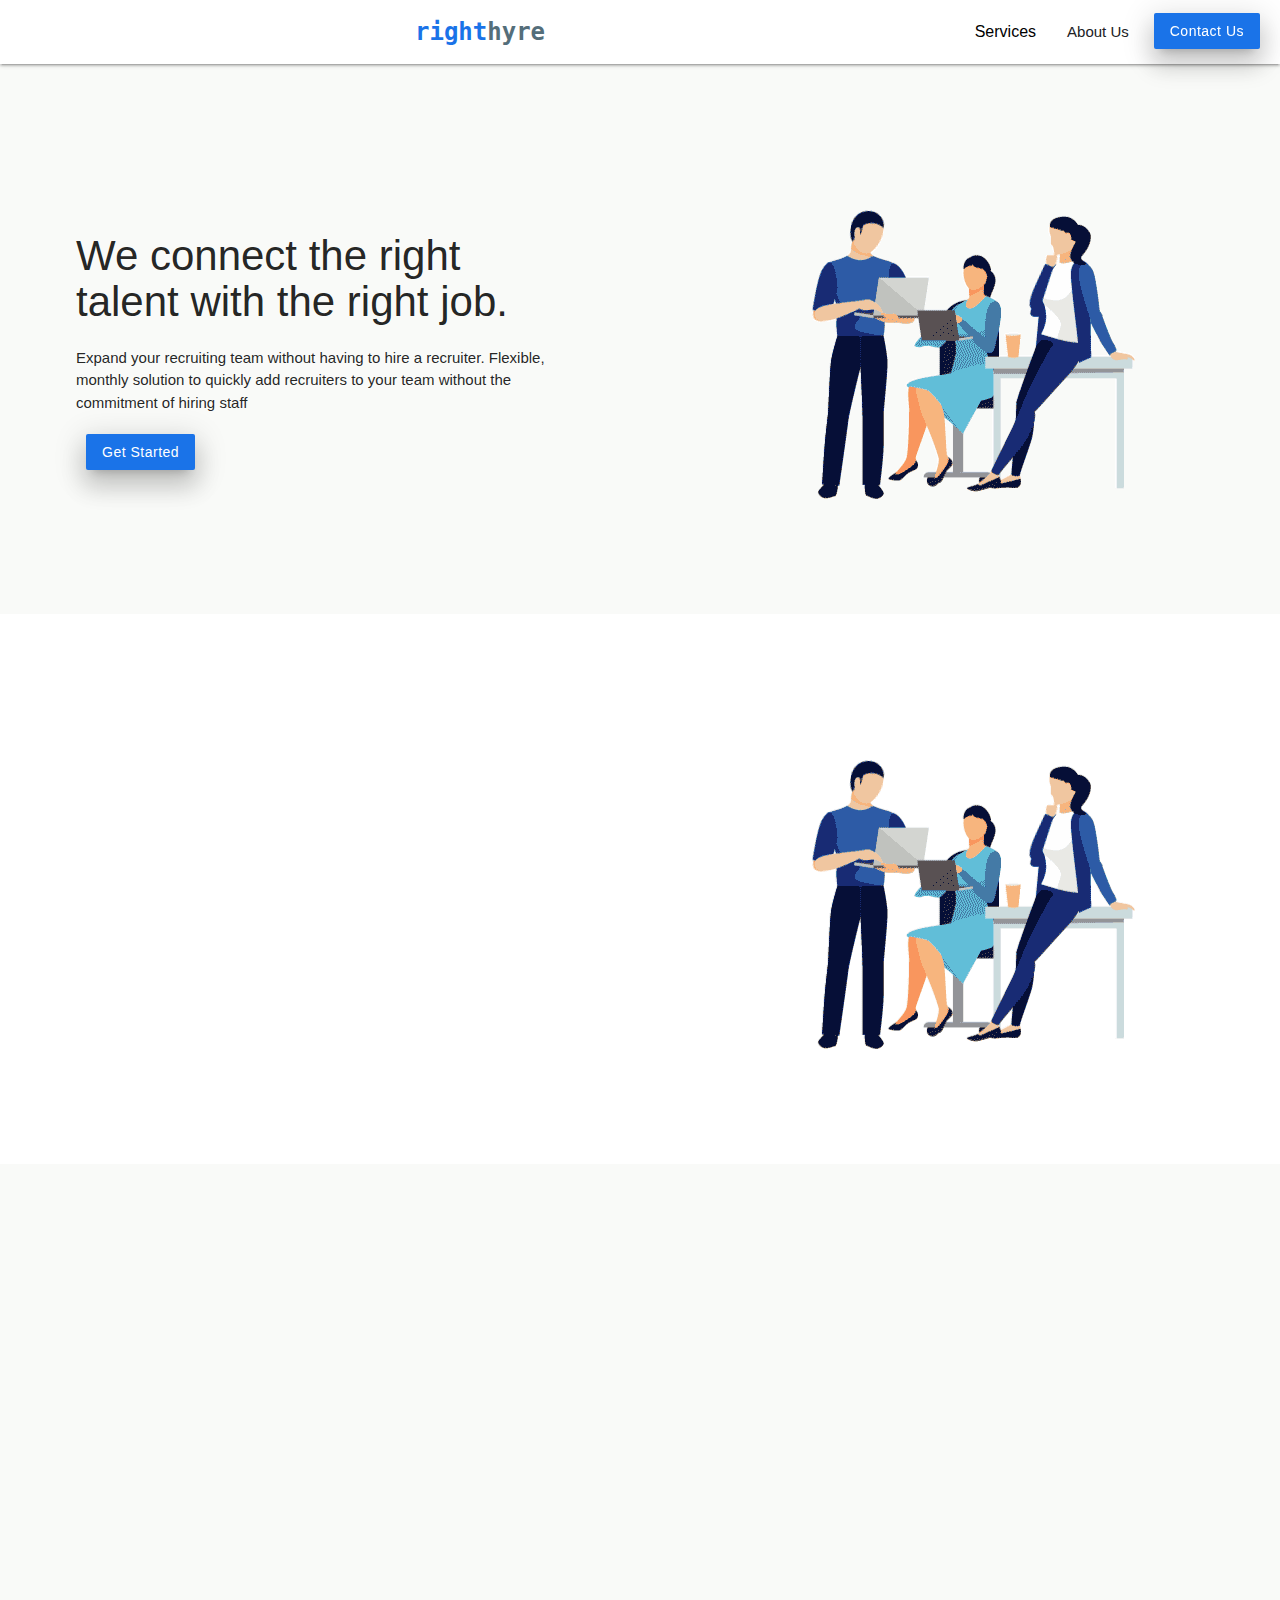
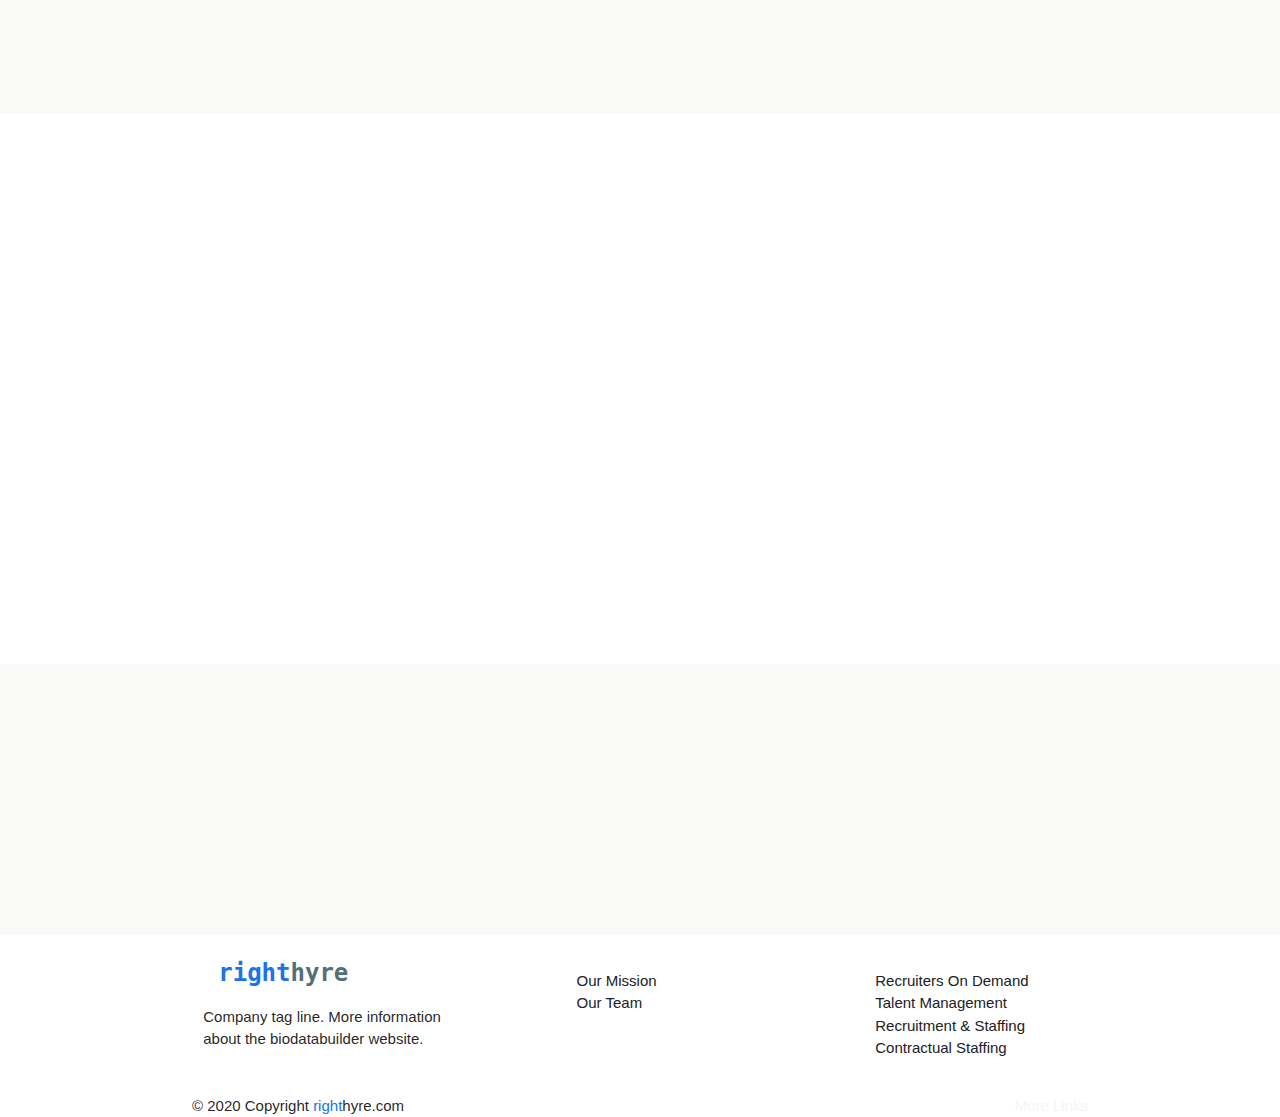
==== about-us.html @ 3dc42920 "Initial Commit" ====
<!doctype html>
<html lang="en">
<head>
  <!--Let browser know website is optimized for mobile-->
  <meta name="viewport" content="width=device-width, initial-scale=1.0"/>	
  <meta charset="UTF-8">
  <link rel="stylesheet" href="./css/materialize.min.css">
  <!-- <link rel="stylesheet" href="./css/main.css"> -->
  <!-- Compiled and minified JavaScript -->
  <script src="./js/materialize.min.js"></script>

  <link href="https://fonts.googleapis.com/icon?family=Material+Icons" rel="stylesheet">
  <link href="https://fonts.googleapis.com/css2?family=Lato&family=Noto+Sans+JP&family=Open+Sans&display=swap" rel="stylesheet">
 
  <script type="text/javascript" src="./js/typewriter.js"></script>
  <script type="text/javascript" src="./js/particles.min.js"></script>
  <link rel="stylesheet" href="./css/aos.css">
  <script src="./js/aos.js"></script>


           
  <title>Right hyre</title>
</head>

<body>
<header>
		  <nav class="header-fixed">
		    <div class="nav-wrapper white">
		      <a href="index.html" class="brand-logo-label">
            <i class="material-icons" style="font-size: 40px;">how_to_reg</i>
            <span style="color: #1a73e8;">right</span>hyre
          </a>
		      
          <a href="#" data-target="mobile-demo" class="sidenav-trigger">
		        <i class="material-icons" style="color:black;">menu</i>
          </a>
		      
          <div class="right" style="display: -webkit-inline-box!important;">
			      <ul class="hide-on-med-and-down">
                <div class="dropdown">
                  <button class="dropbtn">Services
                  </button>
                  <div class="dropdownContent">
                    <div class="menu menu--adsila">
                      <a class="menu__item" href="index.html?slide=1">
                        <span class="menu__item-name">Recruiters On Demand</span>
                        <span class="menu__item-label">Unlimited recruitments with on demand recruiters.</span>
                      </a>
                      <a class="menu__item" href="index.html?slide=2">
                        <span class="menu__item-name">Talent Management</span>
                        <span class="menu__item-label">Hire, manage, develop, and retain talented employees.</span>
                      </a>
                      <a class="menu__item" href="index.html?slide=3">
                        <span class="menu__item-name">Recruitment & Staffing</span>
                        <span class="menu__item-label">We find and hire the best talent for you.</span>
                      </a>
                      <a class="menu__item" href="index.html?slide=4">
                        <span class="menu__item-name">Contractual Staffing</span>
                        <span class="menu__item-label">Outsource the job or the whole project to our team.</span>
                      </a>
                    </div>
                  </div>
                </div> 
				        <li><a href="about-us.html" class="header-label">About Us</a></li>
			      </ul>
			      <a class="btn waves-effect waves-light z-depth-4 white-text" style="background: #1a73e8!important; margin:5px 20px 10px 10px; text-transform: unset;" href="#">Contact Us</a>
		  	  </div>
		    </div>
		  </nav>
		  <div class="sidenav" id="mobile-demo">
        <a href="index.html" class="brand-logo-label" style="margin-left: 4.5em;"><span class="green-text">ryt</span>hire</a>
			  <ul>
          <li style="right: 0; text-align: right; position: absolute; margin-top: -45px;"><a id="close-side-nav" class="sidenav-close">X</a></li>
          <li>
            <a href="index.html?slide=1">Recruiters On Demand
            </a>
          </li>
          <li>
            <a href="index.html?slide=2">Talent Management Services
            </a>
          </li>
          <li>
            <a href="index.html?slide=3">Recruitment & Staffing
            </a>
          </li>
          <li>
            <a href="index.html?slide=4">Contractual Staffing
            </a>
          </li>
			  </ul>
      </div>
</header>      
<main>

  <div class="content" style="padding-top:64px;">

    <section class="wrapper intro" data-section-name="why-get-on-demand-recruiter" style="background-color: #f9faf8;">
      <div class="flex center">
        <div class="col-50 col-50padding" style="order:1;">
          <div class="col-50text" data-aos="fade-up">
            <h2 id="headerContent" style="font-size: 42px; font-weight:500!important;">We connect the right talent with the right job.</h2>
            <p>Expand your recruiting team without having to hire a recruiter. Flexible, monthly solution to quickly add recruiters to your team without the commitment of hiring staff</p>
            <a class="btn waves-effect waves-light z-depth-4 white-text" style="background: #1a73e8!important; margin:5px 20px 10px 10px; text-transform: unset;" href="#">Get Started</a>                    
          </div>
        </div>
        <div class="col-50" style="order:2;">
          <img data-aos="fade-up" src="./images/staff.gif">
        </div>
      </div>
    </section>

    <section class="wrapper what-we-believe" data-section-name="what-is-on-demand-recruiter">
      <div class="flex center">
        <div class="col-50" style="order:2;">
          <img data-aos="fade-up" src="./images/staff.gif">
        </div>
        <div class="col-50 col-50padding" style="order:1;">
          <div class="col-50text" data-aos="fade-up">
            <h2 id="headerContent" style="font-size: 42px; font-weight:500!important;">What we believe</h2>
            <p>Expand your recruiting team without having to hire a recruiter. Flexible, monthly solution to quickly add recruiters to your team without the commitment of hiring staff</p>
            <a class="btn waves-effect waves-light z-depth-4 white-text" style="background: #1a73e8!important; margin:5px 20px 10px 10px; text-transform: unset;" href="#">Get Started</a>                    
          </div>
        </div>
      </div>
    </section>

    <section id="mission-vision-values"class="wrapper mission-vision-values" data-section-name="why-get-on-demand-recruiter" style="background-color: #f9faf8;">
      <div class="flex center">
        <div class="col-50 col-50padding" style="order:1;">
          <div class="col-50text" data-aos="fade-up">
            <h2 id="headerContent" style="font-size: 42px; font-weight:500!important;">Our mission vision and values</h2>
            <p>Expand your recruiting team without having to hire a recruiter. Flexible, monthly solution to quickly add recruiters to your team without the commitment of hiring staff</p>
            <a class="btn waves-effect waves-light z-depth-4 white-text" style="background: #1a73e8!important; margin:5px 20px 10px 10px; text-transform: unset;" href="#">Get Started</a>                    
          </div>
        </div>
        <div class="col-50" style="order:2;">
          <img data-aos="fade-up" src="./images/staff.gif">
        </div>
      </div>
    </section>

    <section id="team" class="wrapper our-team">
      <div class="flex center">
        <div class="col-50" style="order:2;">
          <img data-aos="fade-up" src="./images/staff.gif">
        </div>
        <div class="col-50 col-50padding" style="order:1;">
          <div class="col-50text" data-aos="fade-up">
            <h2 id="headerContent" style="font-size: 42px; font-weight:500!important;">Our Team</h2>
            <p>Expand your recruiting team without having to hire a recruiter. Flexible, monthly solution to quickly add recruiters to your team without the commitment of hiring staff</p>
            <a class="btn waves-effect waves-light z-depth-4 white-text" style="background: #1a73e8!important; margin:5px 20px 10px 10px; text-transform: unset;" href="#">Get Started</a> 
          </div>
        </div>
      </div>
    </section>

    <section class="wrapper contact-us" style="background-color: #f9faf8; padding-top: 50px; padding-bottom: 50px;">
          <div class="card" style="padding: 10px 15px 30px 15px; margin: auto; width: 60%;" data-aos="zoom-in">
            <h3 style="text-align: center;">Let's get started</h3>
            <div class="btn-container" style="text-align: center;"> 
              <a class="btn waves-effect waves-light z-depth-4 white-text" style="background: #2196F3!important;">Contact Us</a>
            </div>
          </div>
    </section>    

</div>        

</main>
<footer>
          <div class="container">
            <div class="row"></div>
            <div class="row">
              <div class="col l4 s12">
                <a href="index.html" class="brand-logo-label">
                  <span style="color: #1a73e8;">right</span>hyre
                </a>
                <p>Company tag line. More information about the biodatabuilder website.</p>
              </div>
              <div class="col l3 offset-l1 s12">
                <ul>
                  <li><a href="#mission-vision-values" class="header-label">Our Mission</a></li>
                  <li><a href="#team" class="header-label">Our Team</a></li>
                </ul>
              </div>
              <div class="col l3 offset-l1 s12">
                <ul>
                  <li><a href="index.html?slide=1" class="header-label">Recruiters On Demand</a></li>
                  <li><a href="index.html?slide=2" class="header-label">Talent Management</a></li>
                  <li><a href="index.html?slide=3" class="header-label">Recruitment & Staffing</a></li>
                  <li><a href="index.html?slide=4" class="header-label">Contractual Staffing</a></li>
                </ul>
              </div>
            </div>
          </div>
          <div class="footer-copyright">
            <div class="container">
            © 2020 Copyright <span style="color: #1a73e8;">right</span>hyre</a>.com
            <a class="grey-text text-lighten-4 right" href="#!">More Links</a>
            </div>
          </div>
</footer>    
<script>


	document.addEventListener('DOMContentLoaded', function() {
	    var sidenavElement = document.querySelectorAll('.sidenav');
	    var sidenavInstance = M.Sidenav.init(sidenavElement, {});

      AOS.init({
        duration: 1200,
        anchorPlacement: 'center-center',
        mirror: true
      });
  	});

</script>
</body>
</html>
<style type="text/css">

  body{
    font-family: 'Lato', 'Noto Sans JP', 'Open Sans' sans-serif;
  }

  .header-label{
    color: #202124 !important;
  }
  .header-label-active{
    border-bottom: 3px solid #1a73e8;
  }
  .header-fixed{
    position: fixed;
    top:0;
    z-index: 999;
  }
  .brand-logo-label{
      font-size: 16px;
      font-weight: 700;
      font-family: monaco, consolas, "Andale Mono", "DejaVu Sans Mono", monospace;
      color: #546e7a !important;
      display: -webkit-inline-box;
  }
  @media screen and (min-width: 1000px) {
    .brand-logo-label {
      margin-left: 15px;
      font-size: 24px;
    }
  }
  @media screen and (min-width: 1200px) {
    .flex{
      min-height: 550px;
    }
  }

  @media screen and (max-width: 1000px){
    .content{
      overflow-x: hidden;
    }
  }


  .flex {
    display: -webkit-box;
    display: -webkit-flex;
    display: -ms-flexbox;
    display: flex;
    margin-right: 0px;
    margin-left: 0px;
    -webkit-box-pack: start;
    -webkit-justify-content: flex-start;
    -ms-flex-pack: start;
    justify-content: flex-start;
    -webkit-flex-wrap: wrap;
    -ms-flex-wrap: wrap;
    flex-wrap: wrap;
    -webkit-box-align: start;
    -webkit-align-items: flex-start;
    -ms-flex-align: start;
    align-items: flex-start;
    text-align: left;
  }
  .wrapper {
    position: relative;
    display: block;
    width: 100%;
    min-height: 15px;
    margin-right: auto;
    margin-left: auto;
    -webkit-box-pack: center;
    -webkit-justify-content: center;
    -ms-flex-pack: center;
    justify-content: center;
    -webkit-flex-wrap: wrap;
    -ms-flex-wrap: wrap;
    flex-wrap: wrap;
  }

  .containercenter {
    height: 90vh;
    display: flex;
    justify-content: center;
    align-items: center;
    flex-direction: column;
  }

  .center {
    justify-content: center;
    align-items: center;
  }

  .centerhalf {
    justify-content: center;
  }
  .col-33 {
    width: 33.333%;
    min-height: 15px;
    padding-right: 15px;
    padding-left: 15px;
    text-align: center;
  }

  .col-33h3 {
    font-size: 44px;
  }

  .col-33h3 {
    margin-bottom: 0px;
  }

  .col-50 {
    width: 50%;
    min-height: 15px;
    text-align: center;
  }

  .col-50padding{
    padding-right: 15px;
    padding-left: 15px;
  }

  .col-50text {
    text-align: left;
    padding: 0 10%;
  }

  .col-50text h3 {
    font-size:28px;
  }

  @media screen and (max-width: 600px) { 
   .col-33 {
      width: 100%;
      margin: 25px 0;
  }
    
    .col-50 {
      width:100%;
    }
    
    .order1 {
      order:1;
    }
    
    .order2 {
      order:2;
    }
    
    .col-50text {
      padding:1%;
    }
  }

  .centertext h1 {
    font-size: 64px;
    margin: 0px;
  }

  .typed-cursor {
    color: #00d97e;
  }

  .centertext2 {
    color: #6c777d;
    line-height: 1.5em;
    font-size: 1.125em;
  }
.dropdownContent a:hover{
  background-color: white;
}

.dropdown {
  float: left;
  overflow: hidden;
}

.dropdown .dropbtn {
  font-size: 16px;  
  border: none;
  outline: none;
  color: black;
  padding: 14px 16px;
  background-color: inherit;
  font-family: inherit;
  margin: 0;
}

.dropdown:hover {
  background-color: #ddd;
}

.dropdownContent {
  display: none;
  position: absolute;
  color: black;
  background-color: white;
  min-width: 160px;
  box-shadow: 0px 16px 16px 16px rgba(0,0,0,0.2);
  z-index: 1;
  margin-left: -400px;
}

.dropdownContent a {
  float: none;
  color: black;
  padding: 12px 16px;
  text-decoration: none;
  display: block;
  text-align: left;
}

/*nav ul a:hover*/
.dropdown:hover .dropdownContent {
  display: block;
}

.menu {
  position: relative;
  z-index: 10;
}

.menu__item {
  position: relative;
  display: block;
  outline: none;
  margin: 0 0 1.5em;
  line-height: 1;
}

.menu__item-name,
.menu__item-label {
  position: relative;
  display: inline-block;
}

.menu__item-name {
  font-size: 1.25em;
}

.menu__item-label {
  margin: 0 0 0 0.5em;
}


.menu--adsila {
  font-size: 1.15em;
  font-family: 'Nunito', sans-serif;
}

.menu--adsila a {
  color: #272727;
}

.menu--adsila .menu__item {
  margin: 0 0 1em;
}

.menu--adsila .menu__item-name {
  padding: 0 0.35em;
  font-weight: bold;
  line-height: 1.4;
  transition: color 0.5s;
  transition-timing-function: cubic-bezier(0.2,1,0.3,1);
}

.menu--adsila .menu__item-name::before {
  content: '';
  position: absolute;
  z-index: -1;
  width: 100%;
  height: 50%;
  left: 0;
  bottom: 0;
  opacity: 0.3;
  transform: scale3d(0,1,1);
  transform-origin: 0% 50%;
  transition: transform 0.5s;
  transition-timing-function: cubic-bezier(0.2,1,0.3,1);
}

.menu--adsila .menu__item-label {
  font-size: 1em;
  letter-spacing: 0.05em;
  transform: translate3d(-0.5em,0,0);
  transition: transform 0.5s, color 0.5s;
  transition-timing-function: cubic-bezier(0.2,1,0.3,1);
}

.menu--adsila .menu__item-label::before {
  content: '';
  position: absolute;
  z-index: -1;
  width: 25%;
  height: 1px;
  left: 0.05em;
  top: 1.25em;
  opacity: 0.3;
  transform: scale3d(0,1,1);
  transform-origin: 100% 50%;
  transition: transform 0.5s;
  transition-timing-function: cubic-bezier(0.2,1,0.3,1);
}

.menu--adsila .menu__item:nth-child(odd) .menu__item-name::before,
.menu--adsila .menu__item:nth-child(odd) .menu__item-label::before {
  background: #fe628e;
}

.menu--adsila .menu__item:nth-child(even) .menu__item-name::before,
.menu--adsila .menu__item:nth-child(even) .menu__item-label::before  {
  background: #6265fe;
}

/* Hover */

.menu--adsila .menu__item:nth-child(odd):hover,
.menu--adsila .menu__item:nth-child(odd):focus {
  color: #fe628e;
}

.menu--adsila .menu__item:nth-child(even):hover,
.menu--adsila .menu__item:nth-child(even):focus {
  color: #6265fe;
}

.menu--adsila .menu__item:hover .menu__item-name::before,
.menu--adsila .menu__item:focus .menu__item-name::before,
.menu--adsila .menu__item:hover .menu__item-label::before,
.menu--adsila .menu__item:focus .menu__item-label::before {
  transform: scale3d(1,1,1);
}

.menu--adsila .menu__item:hover .menu__item-label,
.menu--adsila .menu__item:focus .menu__item-label {
  transform: translate3d(0,0,0);
}

.menu--adsila .menu__item:hover .menu__item-label::before,
.menu--adsila .menu__item:focus .menu__item-label::before {
  transition-timing-function: ease;
  transform-origin: 0% 50%;
}
</style>
---- css/main.css ----
<!-- General CSS For Website Start-->
<style>

  html {
    line-height: 1.15;
    -webkit-text-size-adjust: 100%;
  }

  body {
    margin: 0;
  }

  main {
    display: block;
  }

  h1 {
    font-size: 2em;
    margin: 0.67em 0;
  }

  hr {
    box-sizing: content-box;
    height: 0;
    overflow: visible;
  }


  pre {
    font-family: monospace, monospace;
    font-size: 1em;
  }

  a {
    background-color: transparent;
  }

  abbr[title] {
    border-bottom: none;
    text-decoration: underline;
    text-decoration: underline dotted;
  }


  b,
  strong {
    font-weight: bolder;
  }

  code,
  kbd,
  samp {
    font-family: monospace, monospace;
    font-size: 1em;
  }

  small {
    font-size: 80%;
  }

  sub,
  sup {
    font-size: 75%;
    line-height: 0;
    position: relative;
    vertical-align: baseline;
  }

  sub {
    bottom: -0.25em;
  }

  sup {
    top: -0.5em;
  }

  img {
    border-style: none;
  }

  button,
  input,
  optgroup,
  select,
  textarea {
    font-family: inherit;
    font-size: 100%;
    line-height: 1.15;
    margin: 0;
  }

  button,
  input {
    overflow: visible;
  }


  button,
  select {
    text-transform: none;
  }


  button,
  [type="button"],
  [type="reset"],
  [type="submit"] {
    -webkit-appearance: button;
  }

  button::-moz-focus-inner,
  [type="button"]::-moz-focus-inner,
  [type="reset"]::-moz-focus-inner,
  [type="submit"]::-moz-focus-inner {
    border-style: none;
    padding: 0;
  }

  button:-moz-focusring,
  [type="button"]:-moz-focusring,
  [type="reset"]:-moz-focusring,
  [type="submit"]:-moz-focusring {
    outline: 1px dotted ButtonText;
  }

  fieldset {
    padding: 0.35em 0.75em 0.625em;
  }

  legend {
    box-sizing: border-box;
    color: inherit;
    display: table;
    max-width: 100%;
    padding: 0;
    white-space: normal;
  }

  progress {
    vertical-align: baseline;
  }

  textarea {
    overflow: auto;
  }


  [type="checkbox"],
  [type="radio"] {
    box-sizing: border-box;
    padding: 0;
  }

  [type="number"]::-webkit-inner-spin-button,
  [type="number"]::-webkit-outer-spin-button {
    height: auto;
  }


  [type="search"] {
    -webkit-appearance: textfield;
    outline-offset: -2px;
  }

  [type="search"]::-webkit-search-decoration {
    -webkit-appearance: none;
  }


  ::-webkit-file-upload-button {
    -webkit-appearance: button;
    font: inherit;
  }


  details {
    display: block;
  }

  summary {
    display: list-item;
  }

  template {
    display: none;
  }

  [hidden] {
    display: none;
  }


  body,
  button,
  input,
  select,
  optgroup,
  textarea {
    color: #404040;
    /*font-family: rws, roboto, sans-serif;*/
    font-size: 1.3rem;
    line-height: 1.5;
  }


  code,
  kbd,
  tt,
  var {
    font-family: monaco, consolas, "Andale Mono", "DejaVu Sans Mono", monospace;
  }

  ul {
    list-style: disc;
  }

  ol {
    list-style: decimal;
  }

  li > ul,
  li > ol {
    margin-bottom: 0;
    margin-left: 1.5em;
  }

  img {
    height: auto;
    max-width: 100%;
  }

  .flex {
    display: -webkit-box;
    display: -webkit-flex;
    display: -ms-flexbox;
    display: flex;
    margin-right: 0px;
    margin-left: 0px;
    -webkit-box-pack: start;
    -webkit-justify-content: flex-start;
    -ms-flex-pack: start;
    justify-content: flex-start;
    -webkit-flex-wrap: wrap;
    -ms-flex-wrap: wrap;
    flex-wrap: wrap;
    -webkit-box-align: start;
    -webkit-align-items: flex-start;
    -ms-flex-align: start;
    align-items: flex-start;
    text-align: left;
  }
  .wrapper {
    position: relative;
    display: block;
    width: 100%;
    max-width: 1200px;
    min-height: 15px;
    margin-right: auto;
    margin-left: auto;
    -webkit-box-pack: center;
    -webkit-justify-content: center;
    -ms-flex-pack: center;
    justify-content: center;
    -webkit-flex-wrap: wrap;
    -ms-flex-wrap: wrap;
    flex-wrap: wrap;
  }

  .containercenter {
    height: 90vh;
    display: flex;
    justify-content: center;
    align-items: center;
    flex-direction: column;
  }

  .center {
    justify-content: center;
    align-items: center;
  }

  .centerhalf {
    justify-content: center;
  }
  .col-33 {
    width: 33.333%;
    min-height: 15px;
    padding-right: 15px;
    padding-left: 15px;
    text-align: center;
  }

  .col-33h3 {
    font-size: 44px;
  }

  .col-33h3 {
    margin-bottom: 0px;
  }

  .col-50 {
    width: 50%;
    min-height: 15px;
    text-align: center;
  }

  .col-50padding{
    padding-right: 15px;
    padding-left: 15px;
  }

  .col-50text {
    text-align: left;
    padding: 0 10%;
  }

  .col-50text h3 {
    font-size:28px;
  }

  @media screen and (max-width: 600px) { 
   .col-33 {
      width: 100%;
      margin: 25px 0;
  }
    
    .col-50 {
      width:100%;
    }
    
    .order1 {
      order:1;
    }
    
    .order2 {
      order:2;
    }
    
    .col-50text {
      padding:1%;
    }
  }

  .centertext h1 {
    font-size: 64px;
    margin: 0px;
  }

  .typed-cursor {
    color: #00d97e;
  }

  .centertext2 {
    color: #6c777d;
    line-height: 1.5em;
    font-size: 1.125em;
  }



  .purple {
    color: #671e75 !important;
  }
  .green {
    color: #00bf6f !important;
  }
  .blue {
    color: #05467e !important;
  }

  .wrapper1400 {
    max-width: 1400px;
  }



  .button {
    background-color: #00bf6f;
    color: #fff;
    padding: 12px 36px;
    text-decoration: none;
    font-size: .9em;
    font-weight: 500;
  }

  .button:hover {
   background-color:#00d97e;
     color:white;
  }

  .calltoaction {
    text-align: center;
    border-top: 1px solid #D0D2D3;
    padding:100px 0px;
  }

  .centertext{
  }
  .centertext h3 {
    margin-top:0px;
    font-size:30px;
    text-align:center;
  }


  .header-label{
    color: #202124 !important;
  }
  .header-label-active{
    border-bottom: 3px solid #1a73e8;
  }
  .header-fixed{
    position: fixed;
    top:0;
    z-index: 999;
  }
  .brand-logo-label{
      font-size: 16px;
      font-weight: 700;
      font-family: monaco, consolas, "Andale Mono", "DejaVu Sans Mono", monospace;
      color: #546e7a !important;
  }
  @media screen and (min-width: 1000px) {
    .brand-logo-label {
      margin-left: 15px;
      font-size: 24px;
    }
  }

  i.icon-gold {
    color: yellow;
}

  .selected_chip{
    color: #fff!important;
    background-color: #039be5 !important;
  }

</style>
<!-- General CSS For Website End-->
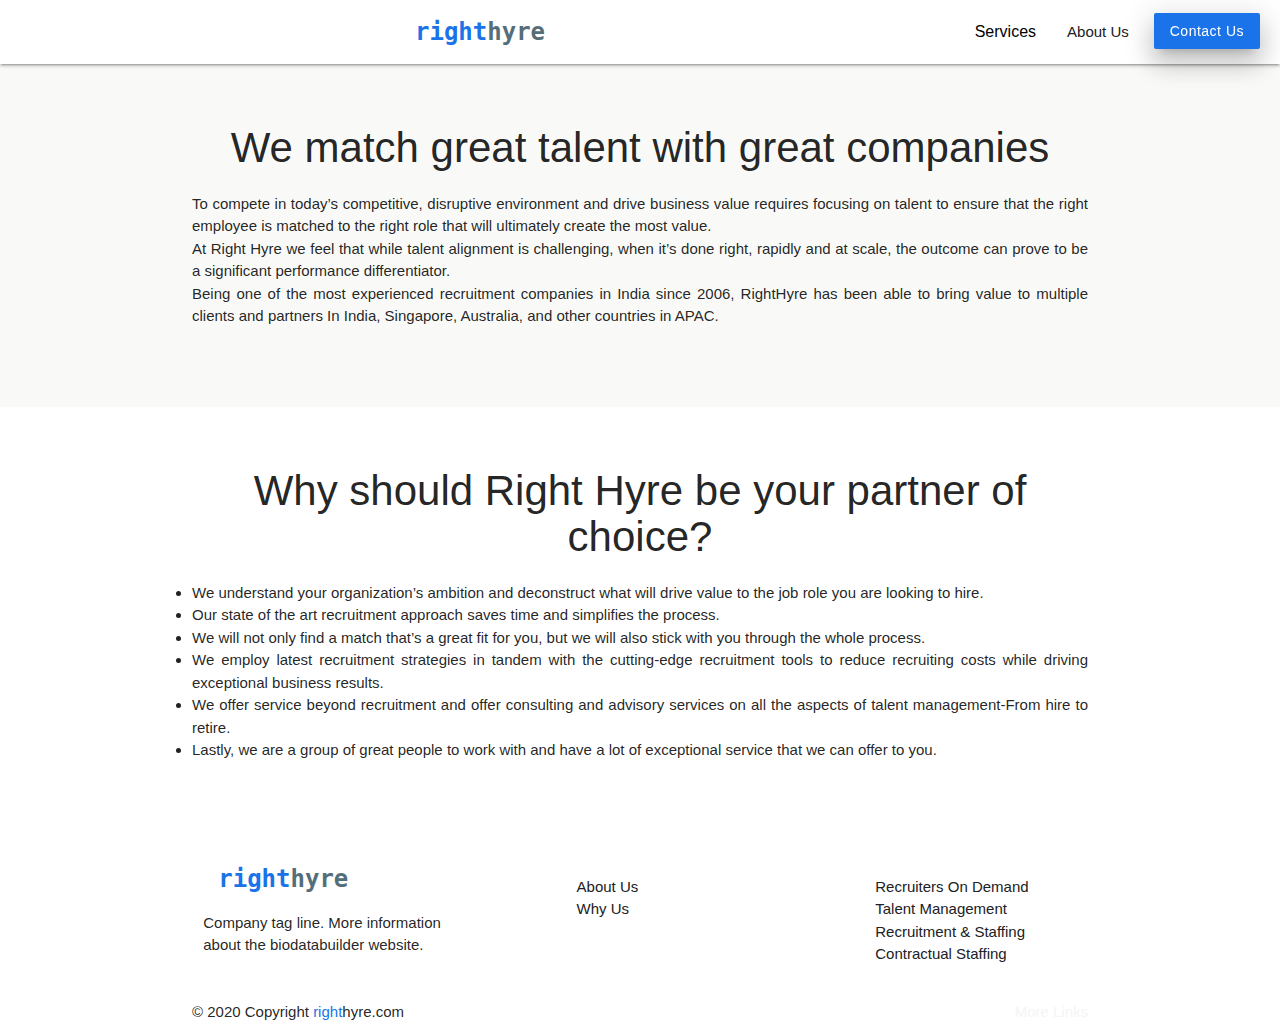
==== commit 43e41717: "content" ====
--- a/about-us.html
+++ b/about-us.html
@@ -94,74 +94,31 @@
 
   <div class="content" style="padding-top:64px;">
 
-    <section class="wrapper intro" data-section-name="why-get-on-demand-recruiter" style="background-color: #f9faf8;">
-      <div class="flex center">
-        <div class="col-50 col-50padding" style="order:1;">
-          <div class="col-50text" data-aos="fade-up">
-            <h2 id="headerContent" style="font-size: 42px; font-weight:500!important;">We connect the right talent with the right job.</h2>
-            <p>Expand your recruiting team without having to hire a recruiter. Flexible, monthly solution to quickly add recruiters to your team without the commitment of hiring staff</p>
-            <a class="btn waves-effect waves-light z-depth-4 white-text" style="background: #1a73e8!important; margin:5px 20px 10px 10px; text-transform: unset;" href="#">Get Started</a>                    
+    <section class="wrapper on-demand-recruiter-advise" style="background-color: #f9faf8;" data-section-name="on-demand-recruiter-advise">
+      <div class="center" style="padding-top: 2%; padding-bottom: 5%;" data-aos="fade-up">
+          <div style="text-align: center; padding-left: 15%; padding-right: 15%">
+            <h2 id="headerContent" style="font-size: 42px; font-weight:500!important;">We match great talent with great companies</h2>
+            <p style="text-align: justify;">To compete in today’s competitive, disruptive environment and drive business value requires focusing on talent to ensure that the right employee is matched to the right role that will ultimately create the most value.<br>At Right Hyre we feel that while talent alignment is challenging, when it’s done right, rapidly and at scale, the outcome can prove to be a significant performance differentiator.<br>Being one of the most experienced recruitment companies in India since 2006, RightHyre has been able to bring value to multiple clients and partners In India, Singapore, Australia, and other countries in APAC.</p>                    
           </div>
-        </div>
-        <div class="col-50" style="order:2;">
-          <img data-aos="fade-up" src="./images/staff.gif">
-        </div>
       </div>
     </section>
 
-    <section class="wrapper what-we-believe" data-section-name="what-is-on-demand-recruiter">
-      <div class="flex center">
-        <div class="col-50" style="order:2;">
-          <img data-aos="fade-up" src="./images/staff.gif">
-        </div>
-        <div class="col-50 col-50padding" style="order:1;">
-          <div class="col-50text" data-aos="fade-up">
-            <h2 id="headerContent" style="font-size: 42px; font-weight:500!important;">What we believe</h2>
-            <p>Expand your recruiting team without having to hire a recruiter. Flexible, monthly solution to quickly add recruiters to your team without the commitment of hiring staff</p>
-            <a class="btn waves-effect waves-light z-depth-4 white-text" style="background: #1a73e8!important; margin:5px 20px 10px 10px; text-transform: unset;" href="#">Get Started</a>                    
+    <section class="wrapper on-demand-recruiter-advise" data-section-name="on-demand-recruiter-advise">
+      <div class="center" style="padding-top: 2%; padding-bottom: 5%;" data-aos="fade-up">     
+          <div style="text-align: center; padding-left: 15%; padding-right: 15%">
+            <h2 id="headerContent" style="font-size: 42px; font-weight:500!important;">Why should Right Hyre be your partner of choice?</h2>
+            <ul style="text-align: justify;">
+                <li style="list-style-type: disc;">We understand your organization’s ambition and deconstruct what will drive value to the job role you are looking to hire.</li>
+                <li style="list-style-type: disc;">Our state of the art recruitment approach saves time and simplifies the process.</li>
+                <li style="list-style-type: disc;">We will not only find a match that’s a great fit for you, but we will also stick with you through the whole process.</li>
+                <li style="list-style-type: disc;">We employ latest recruitment strategies in tandem with the cutting-edge recruitment tools to reduce recruiting costs while driving exceptional business results.</li>
+                <li style="list-style-type: disc;">We offer service beyond recruitment and offer consulting and advisory services on all the aspects of talent management-From hire to retire.</li>
+                <li style="list-style-type: disc;">Lastly, we are a group of great people to work with and have a lot of exceptional service that we can offer to you.</li>
+            </ul>
+            </p>                    
           </div>
-        </div>
       </div>
     </section>
-
-    <section id="mission-vision-values"class="wrapper mission-vision-values" data-section-name="why-get-on-demand-recruiter" style="background-color: #f9faf8;">
-      <div class="flex center">
-        <div class="col-50 col-50padding" style="order:1;">
-          <div class="col-50text" data-aos="fade-up">
-            <h2 id="headerContent" style="font-size: 42px; font-weight:500!important;">Our mission vision and values</h2>
-            <p>Expand your recruiting team without having to hire a recruiter. Flexible, monthly solution to quickly add recruiters to your team without the commitment of hiring staff</p>
-            <a class="btn waves-effect waves-light z-depth-4 white-text" style="background: #1a73e8!important; margin:5px 20px 10px 10px; text-transform: unset;" href="#">Get Started</a>                    
-          </div>
-        </div>
-        <div class="col-50" style="order:2;">
-          <img data-aos="fade-up" src="./images/staff.gif">
-        </div>
-      </div>
-    </section>
-
-    <section id="team" class="wrapper our-team">
-      <div class="flex center">
-        <div class="col-50" style="order:2;">
-          <img data-aos="fade-up" src="./images/staff.gif">
-        </div>
-        <div class="col-50 col-50padding" style="order:1;">
-          <div class="col-50text" data-aos="fade-up">
-            <h2 id="headerContent" style="font-size: 42px; font-weight:500!important;">Our Team</h2>
-            <p>Expand your recruiting team without having to hire a recruiter. Flexible, monthly solution to quickly add recruiters to your team without the commitment of hiring staff</p>
-            <a class="btn waves-effect waves-light z-depth-4 white-text" style="background: #1a73e8!important; margin:5px 20px 10px 10px; text-transform: unset;" href="#">Get Started</a> 
-          </div>
-        </div>
-      </div>
-    </section>
-
-    <section class="wrapper contact-us" style="background-color: #f9faf8; padding-top: 50px; padding-bottom: 50px;">
-          <div class="card" style="padding: 10px 15px 30px 15px; margin: auto; width: 60%;" data-aos="zoom-in">
-            <h3 style="text-align: center;">Let's get started</h3>
-            <div class="btn-container" style="text-align: center;"> 
-              <a class="btn waves-effect waves-light z-depth-4 white-text" style="background: #2196F3!important;">Contact Us</a>
-            </div>
-          </div>
-    </section>    
 
 </div>        
 
@@ -178,8 +135,8 @@
               </div>
               <div class="col l3 offset-l1 s12">
                 <ul>
-                  <li><a href="#mission-vision-values" class="header-label">Our Mission</a></li>
-                  <li><a href="#team" class="header-label">Our Team</a></li>
+                  <li><a href="#about-right-hyre" class="header-label">About Us</a></li>
+                  <li><a href="#why-us" class="header-label">Why Us</a></li>
                 </ul>
               </div>
               <div class="col l3 offset-l1 s12">
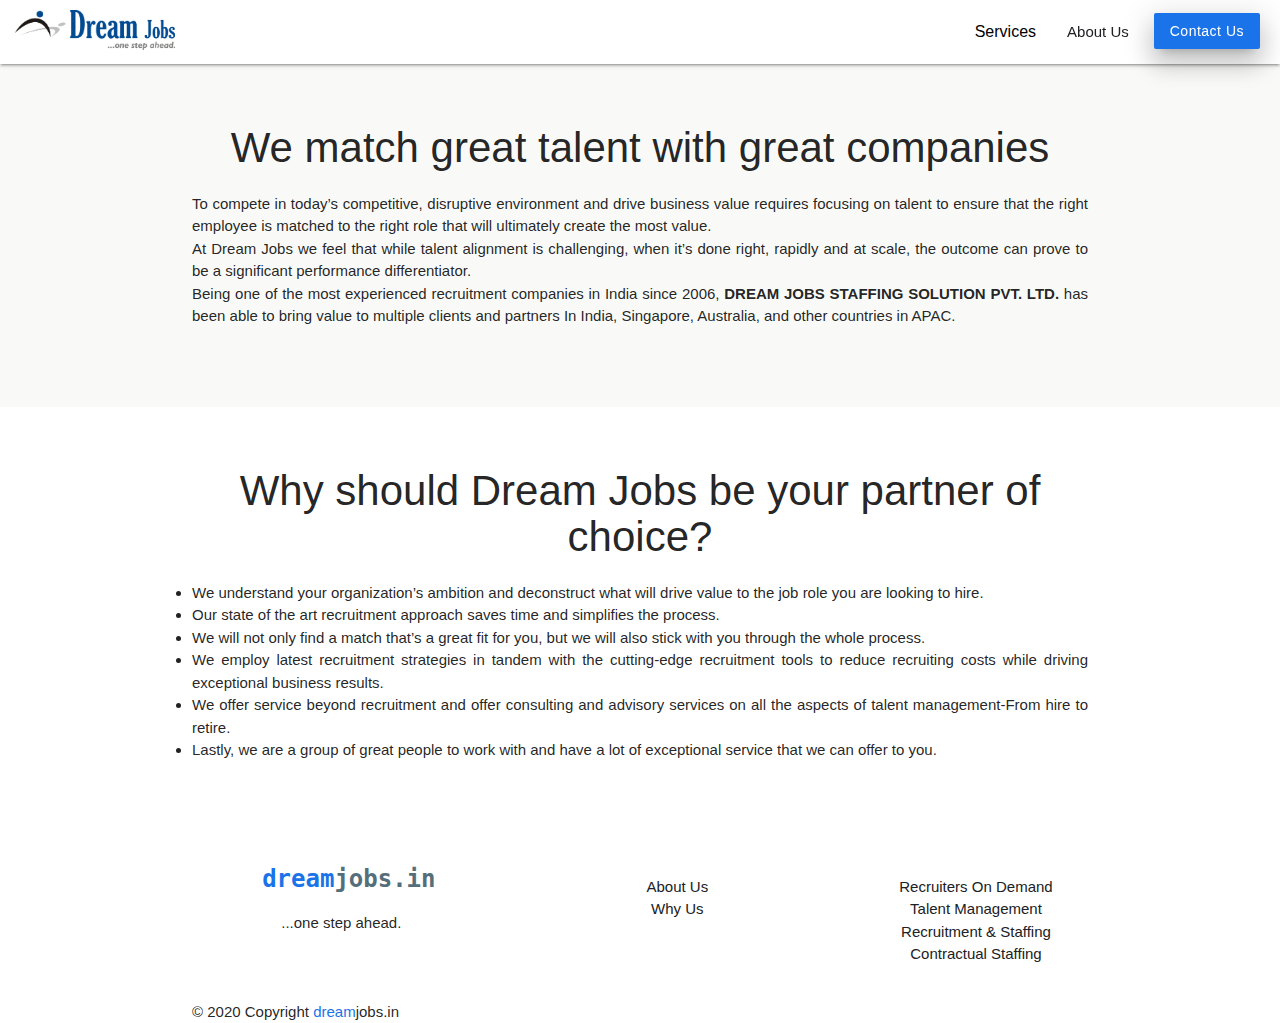
==== commit c14ecc6b: "image changes" ====
--- a/about-us.html
+++ b/about-us.html
@@ -19,16 +19,17 @@
 
 
            
-  <title>Right hyre</title>
+  <title>DreamJobs.in</title>
 </head>
 
 <body>
 <header>
 		  <nav class="header-fixed">
-		    <div class="nav-wrapper white">
-		      <a href="index.html" class="brand-logo-label">
-            <i class="material-icons" style="font-size: 40px;">how_to_reg</i>
-            <span style="color: #1a73e8;">right</span>hyre
+        <div class="nav-wrapper white">
+          <a href="index.html" class="brand-logo-label">
+<!--             <i class="material-icons" style="font-size: 40px;">how_to_reg</i>
+            <span style="color: #1a73e8;">right</span>hyre -->
+            <img src="./images/dream_jobs_logo.png" style="height: 40px; margin-top: 10px" alt="dream jobs.in brand logo">
           </a>
 		      
           <a href="#" data-target="mobile-demo" class="sidenav-trigger">
@@ -68,9 +69,9 @@
 		    </div>
 		  </nav>
 		  <div class="sidenav" id="mobile-demo">
-        <a href="index.html" class="brand-logo-label" style="margin-left: 4.5em;"><span class="green-text">ryt</span>hire</a>
-			  <ul>
-          <li style="right: 0; text-align: right; position: absolute; margin-top: -45px;"><a id="close-side-nav" class="sidenav-close">X</a></li>
+        <a href="index.html" class="brand-logo-label" style="margin-left: 1.5em; margin-top:20px;"><img src="./images/dream_jobs_logo.png" style="height: 40px;" alt="dream jobs.in brand logo">
+        <ul>
+          <li style="right: 0; text-align: right; position: absolute; margin-top: -150px;"><a id="close-side-nav" class="sidenav-close">X</a></li>
           <li>
             <a href="index.html?slide=1">Recruiters On Demand
             </a>
@@ -98,7 +99,7 @@
       <div class="center" style="padding-top: 2%; padding-bottom: 5%;" data-aos="fade-up">
           <div style="text-align: center; padding-left: 15%; padding-right: 15%">
             <h2 id="headerContent" style="font-size: 42px; font-weight:500!important;">We match great talent with great companies</h2>
-            <p style="text-align: justify;">To compete in today’s competitive, disruptive environment and drive business value requires focusing on talent to ensure that the right employee is matched to the right role that will ultimately create the most value.<br>At Right Hyre we feel that while talent alignment is challenging, when it’s done right, rapidly and at scale, the outcome can prove to be a significant performance differentiator.<br>Being one of the most experienced recruitment companies in India since 2006, RightHyre has been able to bring value to multiple clients and partners In India, Singapore, Australia, and other countries in APAC.</p>                    
+            <p style="text-align: justify;">To compete in today’s competitive, disruptive environment and drive business value requires focusing on talent to ensure that the right employee is matched to the right role that will ultimately create the most value.<br>At Dream Jobs we feel that while talent alignment is challenging, when it’s done right, rapidly and at scale, the outcome can prove to be a significant performance differentiator.<br>Being one of the most experienced recruitment companies in India since 2006, <b>DREAM JOBS STAFFING SOLUTION PVT. LTD.</b> has been able to bring value to multiple clients and partners In India, Singapore, Australia, and other countries in APAC.</p>                    
           </div>
       </div>
     </section>
@@ -106,7 +107,7 @@
     <section class="wrapper on-demand-recruiter-advise" data-section-name="on-demand-recruiter-advise">
       <div class="center" style="padding-top: 2%; padding-bottom: 5%;" data-aos="fade-up">     
           <div style="text-align: center; padding-left: 15%; padding-right: 15%">
-            <h2 id="headerContent" style="font-size: 42px; font-weight:500!important;">Why should Right Hyre be your partner of choice?</h2>
+            <h2 id="headerContent" style="font-size: 42px; font-weight:500!important;">Why should Dream Jobs be your partner of choice?</h2>
             <ul style="text-align: justify;">
                 <li style="list-style-type: disc;">We understand your organization’s ambition and deconstruct what will drive value to the job role you are looking to hire.</li>
                 <li style="list-style-type: disc;">Our state of the art recruitment approach saves time and simplifies the process.</li>
@@ -126,16 +127,16 @@
 <footer>
           <div class="container">
             <div class="row"></div>
-            <div class="row">
+            <div class="row center justify">
               <div class="col l4 s12">
                 <a href="index.html" class="brand-logo-label">
-                  <span style="color: #1a73e8;">right</span>hyre
+                  <span style="color: #1a73e8;">dream</span>jobs.in
                 </a>
-                <p>Company tag line. More information about the biodatabuilder website.</p>
+                <p>...one step ahead.</p>
               </div>
               <div class="col l3 offset-l1 s12">
                 <ul>
-                  <li><a href="#about-right-hyre" class="header-label">About Us</a></li>
+                  <li><a href="#about-dream-jobs.in" class="header-label">About Us</a></li>
                   <li><a href="#why-us" class="header-label">Why Us</a></li>
                 </ul>
               </div>
@@ -151,8 +152,7 @@
           </div>
           <div class="footer-copyright">
             <div class="container">
-            © 2020 Copyright <span style="color: #1a73e8;">right</span>hyre</a>.com
-            <a class="grey-text text-lighten-4 right" href="#!">More Links</a>
+            © 2020 Copyright <span style="color: #1a73e8;">dream</span>jobs</a>.in
             </div>
           </div>
 </footer>    
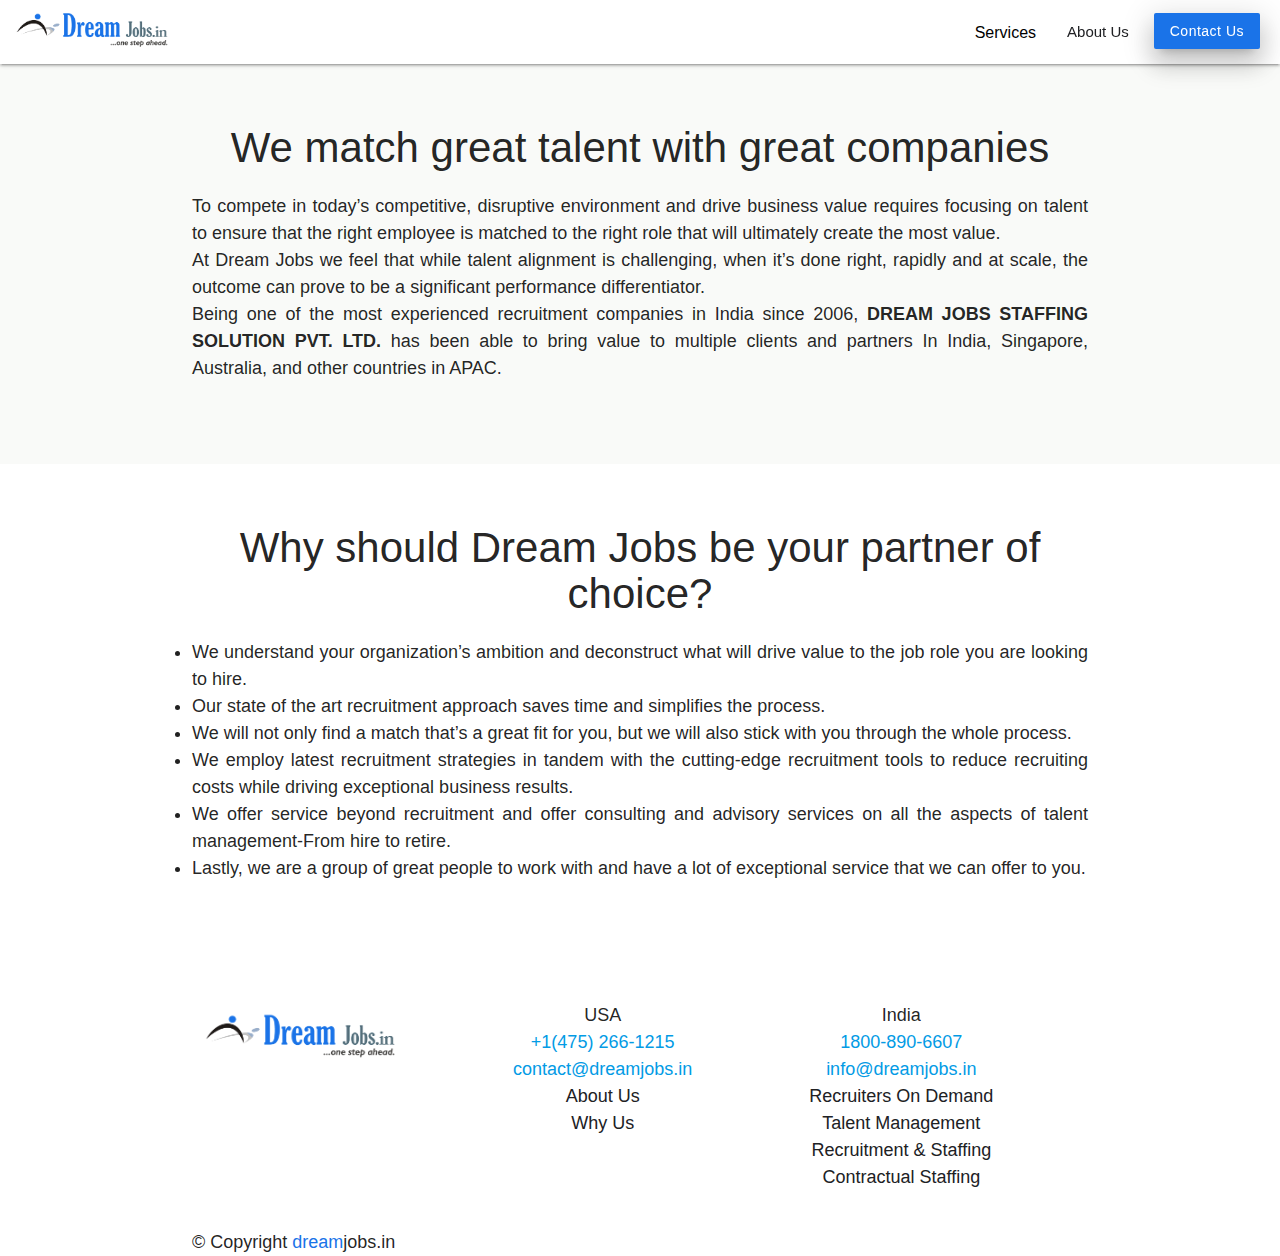
==== commit a3e9c66f: "DreamJobs site." ====
--- a/about-us.html
+++ b/about-us.html
@@ -64,7 +64,7 @@
                 </div> 
 				        <li><a href="about-us.html" class="header-label">About Us</a></li>
 			      </ul>
-			      <a class="btn waves-effect waves-light z-depth-4 white-text" style="background: #1a73e8!important; margin:5px 20px 10px 10px; text-transform: unset;" href="#">Contact Us</a>
+			      <a class="btn waves-effect waves-light z-depth-4 white-text modal-trigger" style="background: #1a73e8!important; margin:5px 20px 10px 10px; text-transform: unset;" href="#contactmodal">Contact Us</a>
 		  	  </div>
 		    </div>
 		  </nav>
@@ -95,10 +95,25 @@
 
   <div class="content" style="padding-top:64px;">
 
+  <div id="contactmodal" class="modal">
+    <div class="modal-content center">
+      <h5>Contact <span style="color: #1a73e8;">Dream</span><span style="color: #546e7a;">Jobs.in</span> at </h5>
+      <h6>USA</h6>
+      <a href="tel:+14752661215">+1(475) 266-1215</a><br>
+      <a href="mailto:contact@dreamjobs.in">contact@dreamjobs.in</a><br>
+      <h6>India</h6>
+      <a href="tel:+9118008906607">1800-890-6607</a><br>
+      <a href="mailto:info@dreamjobs.in">info@dreamjobs.in</a>
+    </div>
+    <div class="modal-footer">
+      <a href="#!" class="modal-close waves-effect waves-green btn-flat">Close</a>
+    </div>
+  </div>
+
     <section class="wrapper on-demand-recruiter-advise" style="background-color: #f9faf8;" data-section-name="on-demand-recruiter-advise">
       <div class="center" style="padding-top: 2%; padding-bottom: 5%;" data-aos="fade-up">
           <div style="text-align: center; padding-left: 15%; padding-right: 15%">
-            <h2 id="headerContent" style="font-size: 42px; font-weight:500!important;">We match great talent with great companies</h2>
+            <h2 id="headerContent">We match great talent with great companies</h2>
             <p style="text-align: justify;">To compete in today’s competitive, disruptive environment and drive business value requires focusing on talent to ensure that the right employee is matched to the right role that will ultimately create the most value.<br>At Dream Jobs we feel that while talent alignment is challenging, when it’s done right, rapidly and at scale, the outcome can prove to be a significant performance differentiator.<br>Being one of the most experienced recruitment companies in India since 2006, <b>DREAM JOBS STAFFING SOLUTION PVT. LTD.</b> has been able to bring value to multiple clients and partners In India, Singapore, Australia, and other countries in APAC.</p>                    
           </div>
       </div>
@@ -107,7 +122,7 @@
     <section class="wrapper on-demand-recruiter-advise" data-section-name="on-demand-recruiter-advise">
       <div class="center" style="padding-top: 2%; padding-bottom: 5%;" data-aos="fade-up">     
           <div style="text-align: center; padding-left: 15%; padding-right: 15%">
-            <h2 id="headerContent" style="font-size: 42px; font-weight:500!important;">Why should Dream Jobs be your partner of choice?</h2>
+            <h2 id="headerContent">Why should Dream Jobs be your partner of choice?</h2>
             <ul style="text-align: justify;">
                 <li style="list-style-type: disc;">We understand your organization’s ambition and deconstruct what will drive value to the job role you are looking to hire.</li>
                 <li style="list-style-type: disc;">Our state of the art recruitment approach saves time and simplifies the process.</li>
@@ -128,20 +143,24 @@
           <div class="container">
             <div class="row"></div>
             <div class="row center justify">
-              <div class="col l4 s12">
-                <a href="index.html" class="brand-logo-label">
-                  <span style="color: #1a73e8;">dream</span>jobs.in
-                </a>
-                <p>...one step ahead.</p>
+              <div class="col l3 s12">
+                <br>
+                <img src="./images/dream_jobs_logo.png" style="width: 200px" alt="dream jobs.in brand logo">
               </div>
               <div class="col l3 offset-l1 s12">
                 <ul>
+                  <li>USA</li>
+                  <li><a href="tel:+14752661215">+1(475) 266-1215</a></li>
+                  <li><a href="mailto:contact@dreamjobs.in">contact@dreamjobs.in</a></li>
                   <li><a href="#about-dream-jobs.in" class="header-label">About Us</a></li>
                   <li><a href="#why-us" class="header-label">Why Us</a></li>
                 </ul>
               </div>
               <div class="col l3 offset-l1 s12">
                 <ul>
+                  <li>India</li>
+                  <li><a href="tel:+9118008906607">1800-890-6607</li>
+                  <li><a href="mailto:info@dreamjobs.in">info@dreamjobs.in</li>
                   <li><a href="index.html?slide=1" class="header-label">Recruiters On Demand</a></li>
                   <li><a href="index.html?slide=2" class="header-label">Talent Management</a></li>
                   <li><a href="index.html?slide=3" class="header-label">Recruitment & Staffing</a></li>
@@ -152,7 +171,7 @@
           </div>
           <div class="footer-copyright">
             <div class="container">
-            © 2020 Copyright <span style="color: #1a73e8;">dream</span>jobs</a>.in
+            © Copyright <span style="color: #1a73e8;">dream</span>jobs</a>.in
             </div>
           </div>
 </footer>    
@@ -162,6 +181,8 @@
 	document.addEventListener('DOMContentLoaded', function() {
 	    var sidenavElement = document.querySelectorAll('.sidenav');
 	    var sidenavInstance = M.Sidenav.init(sidenavElement, {});
+      var modalElement = document.querySelectorAll('.modal');
+      var modalInstance = M.Modal.init(modalElement, {});
 
       AOS.init({
         duration: 1200,
@@ -177,7 +198,14 @@
 
   body{
     font-family: 'Lato', 'Noto Sans JP', 'Open Sans' sans-serif;
-  }
+    font-size: 18px;
+  }
+
+  h2{
+    font-size: 42px;
+    font-weight: 450;
+  }
+
 
   .header-label{
     color: #202124 !important;
@@ -325,6 +353,15 @@
     .col-50text {
       padding:1%;
     }
+
+    body{
+      font-size: 16px;
+    }
+
+    h2{
+      font-size: 33px;
+      font-weight: 450;
+    }
   }
 
   .centertext h1 {
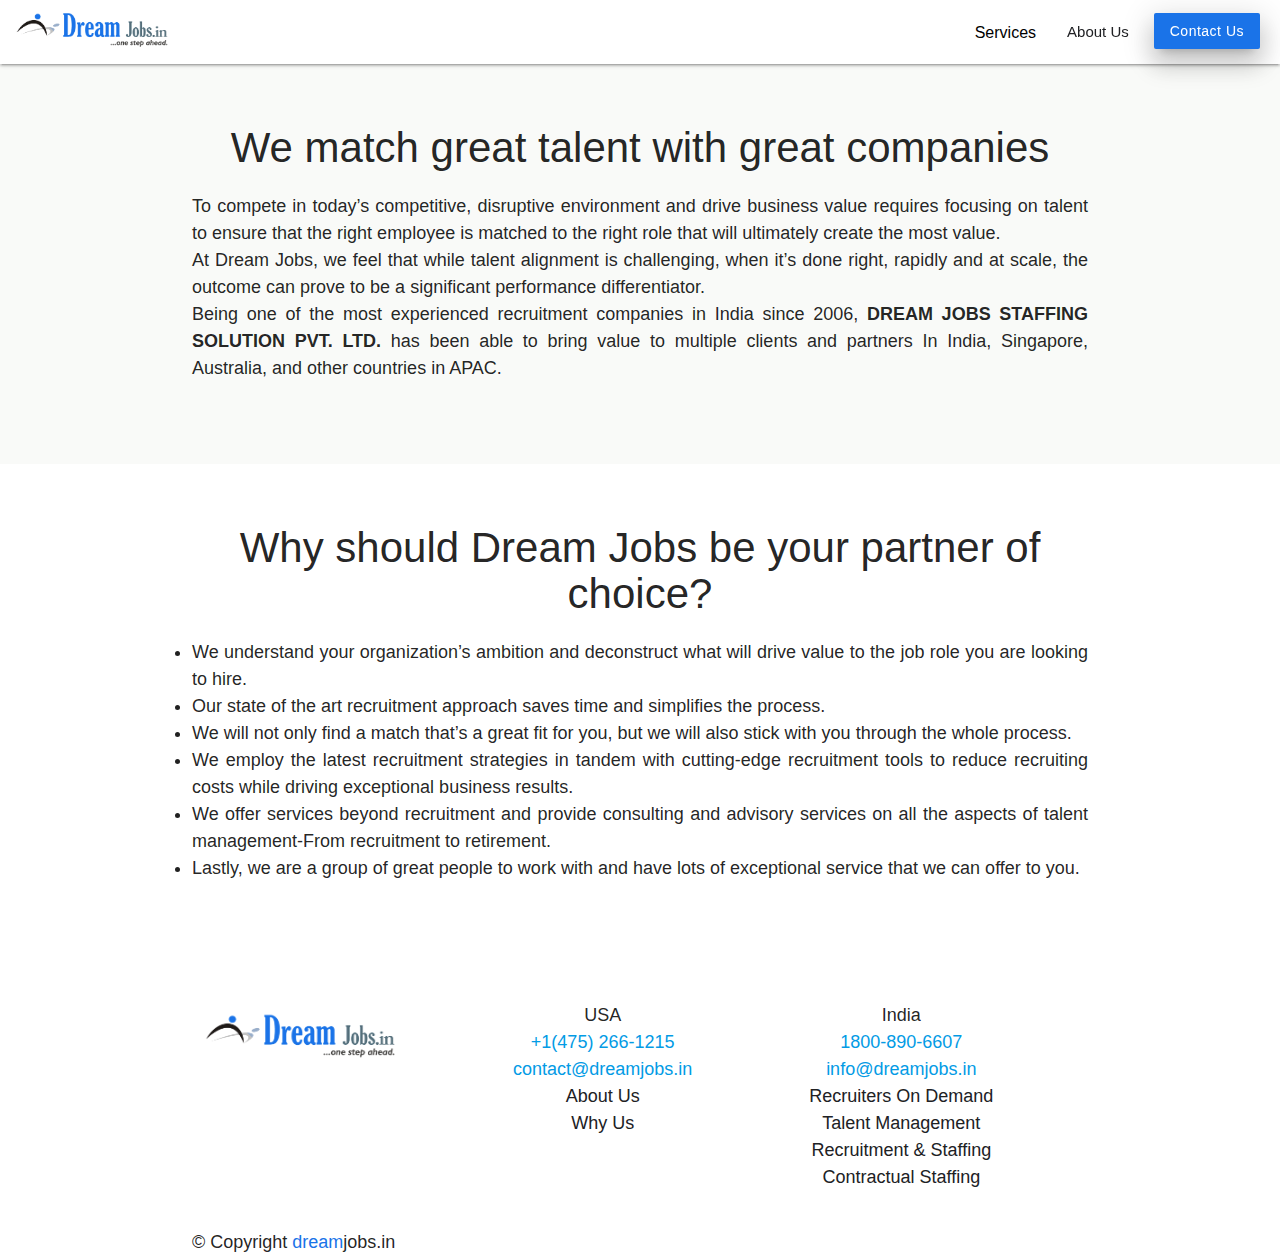
==== commit 5910732d: "Text grammer changes with favicon" ====
--- a/about-us.html
+++ b/about-us.html
@@ -4,6 +4,7 @@
   <!--Let browser know website is optimized for mobile-->
   <meta name="viewport" content="width=device-width, initial-scale=1.0"/>	
   <meta charset="UTF-8">
+  <link rel="shortcut icon" type="image/png" href="./images/dream_jobs_favicon.png">
   <link rel="stylesheet" href="./css/materialize.min.css">
   <!-- <link rel="stylesheet" href="./css/main.css"> -->
   <!-- Compiled and minified JavaScript -->
@@ -114,7 +115,7 @@
       <div class="center" style="padding-top: 2%; padding-bottom: 5%;" data-aos="fade-up">
           <div style="text-align: center; padding-left: 15%; padding-right: 15%">
             <h2 id="headerContent">We match great talent with great companies</h2>
-            <p style="text-align: justify;">To compete in today’s competitive, disruptive environment and drive business value requires focusing on talent to ensure that the right employee is matched to the right role that will ultimately create the most value.<br>At Dream Jobs we feel that while talent alignment is challenging, when it’s done right, rapidly and at scale, the outcome can prove to be a significant performance differentiator.<br>Being one of the most experienced recruitment companies in India since 2006, <b>DREAM JOBS STAFFING SOLUTION PVT. LTD.</b> has been able to bring value to multiple clients and partners In India, Singapore, Australia, and other countries in APAC.</p>                    
+            <p style="text-align: justify;">To compete in today’s competitive, disruptive environment and drive business value requires focusing on talent to ensure that the right employee is matched to the right role that will ultimately create the most value.<br>At Dream Jobs, we feel that while talent alignment is challenging, when it’s done right, rapidly and at scale, the outcome can prove to be a significant performance differentiator.<br>Being one of the most experienced recruitment companies in India since 2006, <b>DREAM JOBS STAFFING SOLUTION PVT. LTD.</b> has been able to bring value to multiple clients and partners In India, Singapore, Australia, and other countries in APAC.</p>                    
           </div>
       </div>
     </section>
@@ -127,9 +128,9 @@
                 <li style="list-style-type: disc;">We understand your organization’s ambition and deconstruct what will drive value to the job role you are looking to hire.</li>
                 <li style="list-style-type: disc;">Our state of the art recruitment approach saves time and simplifies the process.</li>
                 <li style="list-style-type: disc;">We will not only find a match that’s a great fit for you, but we will also stick with you through the whole process.</li>
-                <li style="list-style-type: disc;">We employ latest recruitment strategies in tandem with the cutting-edge recruitment tools to reduce recruiting costs while driving exceptional business results.</li>
-                <li style="list-style-type: disc;">We offer service beyond recruitment and offer consulting and advisory services on all the aspects of talent management-From hire to retire.</li>
-                <li style="list-style-type: disc;">Lastly, we are a group of great people to work with and have a lot of exceptional service that we can offer to you.</li>
+                <li style="list-style-type: disc;">We employ the latest recruitment strategies in tandem with cutting-edge recruitment tools to reduce recruiting costs while driving exceptional business results.</li>
+                <li style="list-style-type: disc;">We offer services beyond recruitment and provide consulting and advisory services on all the aspects of talent management-From recruitment to retirement.</li>
+                <li style="list-style-type: disc;">Lastly, we are a group of great people to work with and have lots of exceptional service that we can offer to you.</li>
             </ul>
             </p>                    
           </div>
@@ -145,7 +146,7 @@
             <div class="row center justify">
               <div class="col l3 s12">
                 <br>
-                <img src="./images/dream_jobs_logo.png" style="width: 200px" alt="dream jobs.in brand logo">
+                <img src="./images/dream_jobs_logo.png" style="width: 200px" alt="dream jobs.in brand logo">  
               </div>
               <div class="col l3 offset-l1 s12">
                 <ul>
